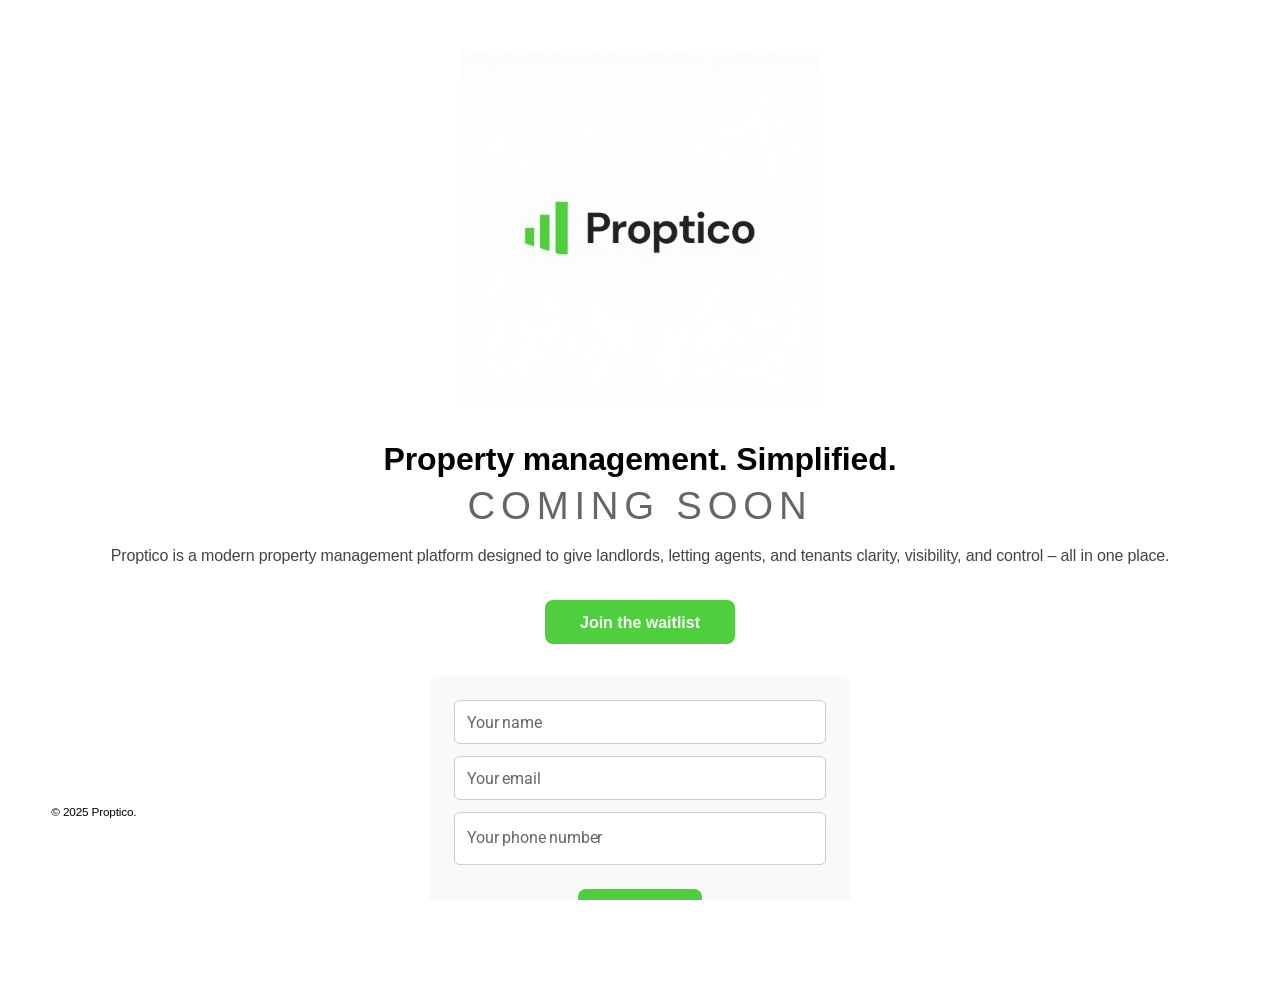
==== index.html @ a3dfdd7c "Update index.html" ====
<!DOCTYPE HTML>
<!--
	Proptico by HTML5 UP
	html5up.net | @ajlkn
	Free for personal and commercial use under the CCA 3.0 license (html5up.net/license)
-->
<html>
	<head>
		<title>Proptico</title>
		<meta charset="utf-8" />
		<meta name="viewport" content="width=device-width, initial-scale=1, user-scalable=no" />
		<link rel="stylesheet" href="assets/css/main.css?v=2" />
	</head>
	<body class="is-preload">

  <header class="hero">
    <img src="images/proptico-logo.png" alt="Proptico logo" class="logo" />

    <h1 class="tagline">Property management. Simplified.</h1>
    <p class="coming-soon">COMING SOON</p>

    <p class="description">
      Proptico is a modern property management platform designed to give landlords,
      letting agents, and tenants clarity, visibility, and control – all in one place.
    </p>

    <div class="cta-wrapper">
      <button class="cta-btn" onclick="toggleWaitlist()"> Join the waitlist
	  </button>
    </div>

    <div id="waitlist-form">
      <form action="https://formspree.io/f/mgowzeld" method="POST">
        <input type="text" name="name" placeholder="Your name" required />
        <input type="email" name="email" placeholder="Your email" required />
        <input type="tel" name="phone" placeholder="Your phone number" />
        <button type="submit" class="cta-btn">Submit</button>
      </form>
    </div>
  </header>

  <footer id="footer">
    <ul class="copyright">
      <li>&copy; 2025 Proptico.</li>
    </ul>
  </footer>

    <script>
function toggleWaitlist() {
  document.getElementById("waitlist-form")
    .classList.toggle("show");
}
  </script>

</body>
</html>
---- assets/css/main.css ----
@import url(fontawesome-all.min.css);
@import url("https://fonts.googleapis.com/css?family=Roboto:400,700");
/*
	Eventually by HTML5 UP
	html5up.net | @ajlkn
	Free for personal and commercial use under the CCA 3.0 license (html5up.net/license)

*/
html, body, div, span, applet, object,
iframe, h1, h2, h3, h4, h5, h6, p, blockquote,
pre, a, abbr, acronym, address, big, cite,
code, del, dfn, em, img, ins, kbd, q, s, samp,
small, strike, strong, sub, sup, tt, var, b,
u, i, center, dl, dt, dd, ol, ul, li, fieldset,
form, label, legend, table, caption, tbody,
tfoot, thead, tr, th, td, article, aside,
canvas, details, embed, figure, figcaption,
footer, header, hgroup, menu, nav, output, ruby,
section, summary, time, mark, audio, video {
  margin: 0;
  padding: 0;
  border: 0;
  font-size: 100%;
  font: inherit;
  vertical-align: baseline; }

article, aside, details, figcaption, figure,
footer, header, hgroup, menu, nav, section {
  display: block; }

body {
  line-height: 1; }

ol, ul {
  list-style: none; }

blockquote, q {
  quotes: none; }
  blockquote:before, blockquote:after, q:before, q:after {
    content: '';
    content: none; }

table {
  border-collapse: collapse;
  border-spacing: 0; }

body {
  -webkit-text-size-adjust: none; }

mark {
  background-color: transparent;
  color: inherit; }

input::-moz-focus-inner {
  border: 0;
  padding: 0; }

input, select, textarea {
  -moz-appearance: none;
  -webkit-appearance: none;
  -ms-appearance: none;
  appearance: none; }

/* Basic */
@-ms-viewport {
  width: device-width; }

body {
  -ms-overflow-style: scrollbar; }

@media screen and (max-width: 480px) {
  html, body {
    min-width: 320px; } }

html {
  box-sizing: border-box; }

*, *:before, *:after {
  box-sizing: inherit; }

html, body {
  height: 100%;
  overflow-x: hidden;
  width: 100%; }
  @media screen and (max-height: 640px) {
    html, body {
      height: auto;
      min-height: 100%; } }

body {
  display: -moz-flex;
  display: -webkit-flex;
  display: -ms-flex;
  display: flex;
  -moz-flex-direction: column;
  -webkit-flex-direction: column;
  -ms-flex-direction: column;
  flex-direction: column;
  -moz-justify-content: center;
  -webkit-justify-content: center;
  -ms-justify-content: center;
  justify-content: center;
  background-color: #000;
  padding: 6em 4em 4em 4em; }
  body.is-preload *, body.is-preload *:before, body.is-preload *:after {
    -moz-animation: none !important;
    -webkit-animation: none !important;
    -ms-animation: none !important;
    animation: none !important;
    -moz-transition: none !important;
    -webkit-transition: none !important;
    -ms-transition: none !important;
    transition: none !important; }
  body > * {
    position: relative;
    z-index: 2; }
  @media screen and (max-width: 1680px) {
    body {
      padding: 6em 3.5em 3.5em 3.5em; } }
  @media screen and (max-width: 736px) {
    body {
      padding: 5em 2em 2em 2em; } }
  @media screen and (max-width: 360px) {
    body {
      padding: 5em 1.25em 1.25em 1.25em; } }

/* BG */
#bg {
  -moz-transition: opacity 2s ease-in-out;
  -webkit-transition: opacity 2s ease-in-out;
  -ms-transition: opacity 2s ease-in-out;
  transition: opacity 2s ease-in-out;
  height: 100%;
  left: 0;
  opacity: 0.375;
  position: fixed;
  top: 0;
  width: 100%;
  z-index: 1; }
  #bg div {
    -moz-transition: opacity 3s ease;
    -webkit-transition: opacity 3s ease;
    -ms-transition: opacity 3s ease;
    transition: opacity 3s ease;
    background-size: cover;
    height: 100%;
    left: 0;
    opacity: 0;
    position: absolute;
    top: 0;
    visibility: hidden;
    width: 150%; }
    #bg div.visible {
      -moz-animation: bg 45s linear infinite;
      -webkit-animation: bg 45s linear infinite;
      -ms-animation: bg 45s linear infinite;
      animation: bg 45s linear infinite;
      opacity: 1;
      visibility: visible;
      z-index: 1; }
      #bg div.visible.top {
        z-index: 2; }
      @media screen and (max-width: 1280px) {
        #bg div.visible {
          -moz-animation: bg 29.25s linear infinite;
          -webkit-animation: bg 29.25s linear infinite;
          -ms-animation: bg 29.25s linear infinite;
          animation: bg 29.25s linear infinite; } }
      @media screen and (max-width: 736px) {
        #bg div.visible {
          -moz-animation: bg 18s linear infinite;
          -webkit-animation: bg 18s linear infinite;
          -ms-animation: bg 18s linear infinite;
          animation: bg 18s linear infinite; } }
    #bg div:only-child {
      -moz-animation-direction: alternate !important;
      -webkit-animation-direction: alternate !important;
      -ms-animation-direction: alternate !important;
      animation-direction: alternate !important; }
  body.is-preload #bg {
    opacity: 0; }

@-moz-keyframes bg {
  0% {
    -moz-transform: translateX(0);
    -webkit-transform: translateX(0);
    -ms-transform: translateX(0);
    transform: translateX(0); }
  100% {
    -moz-transform: translateX(-25%);
    -webkit-transform: translateX(-25%);
    -ms-transform: translateX(-25%);
    transform: translateX(-25%); } }

@-webkit-keyframes bg {
  0% {
    -moz-transform: translateX(0);
    -webkit-transform: translateX(0);
    -ms-transform: translateX(0);
    transform: translateX(0); }
  100% {
    -moz-transform: translateX(-25%);
    -webkit-transform: translateX(-25%);
    -ms-transform: translateX(-25%);
    transform: translateX(-25%); } }

@-ms-keyframes bg {
  0% {
    -moz-transform: translateX(0);
    -webkit-transform: translateX(0);
    -ms-transform: translateX(0);
    transform: translateX(0); }
  100% {
    -moz-transform: translateX(-25%);
    -webkit-transform: translateX(-25%);
    -ms-transform: translateX(-25%);
    transform: translateX(-25%); } }

@keyframes bg {
  0% {
    -moz-transform: translateX(0);
    -webkit-transform: translateX(0);
    -ms-transform: translateX(0);
    transform: translateX(0); }
  100% {
    -moz-transform: translateX(-25%);
    -webkit-transform: translateX(-25%);
    -ms-transform: translateX(-25%);
    transform: translateX(-25%); } }

/* Type */
body, input, select, textarea {
  color: rgba(255, 255, 255, 0.75);
  font-family: "Roboto", sans-serif;
  font-size: 16pt;
  font-weight: 400;
  letter-spacing: -0.01em;
  line-height: 1.65em; }
  @media screen and (max-width: 1680px) {
    body, input, select, textarea {
      font-size: 12pt; } }
  @media screen and (max-width: 1280px) {
    body, input, select, textarea {
      font-size: 11pt; } }
  @media screen and (max-width: 980px) {
    body, input, select, textarea {
      font-size: 12pt; } }
  @media screen and (max-width: 736px) {
    body, input, select, textarea {
      font-size: 12pt; } }
  @media screen and (max-width: 480px) {
    body, input, select, textarea {
      font-size: 12pt; } }

a {
  -moz-transition: border-bottom-color 0.2s ease, color 0.2s ease;
  -webkit-transition: border-bottom-color 0.2s ease, color 0.2s ease;
  -ms-transition: border-bottom-color 0.2s ease, color 0.2s ease;
  transition: border-bottom-color 0.2s ease, color 0.2s ease;
  border-bottom: dotted 1px rgba(255, 255, 255, 0.25);
  color: #1cb495;
  text-decoration: none; }
  a:hover {
    border-bottom-color: transparent;
    color: #1cb495 !important;
    text-decoration: none; }

strong, b {
  color: #fff;
  font-weight: 700; }

em, i {
  font-style: italic; }

p {
  margin: 0 0 2em 0; }

h1, h2, h3, h4, h5, h6 {
  color: #fff;
  font-weight: 700;
  line-height: 1em;
  margin: 0 0 1em 0; }
  h1 a, h2 a, h3 a, h4 a, h5 a, h6 a {
    color: inherit;
    text-decoration: none; }

h1 {
  font-size: 2.5em;
  line-height: 1.25em; }

h2 {
  font-size: 1.75em;
  line-height: 1.5em; }

h3 {
  font-size: 1.35em;
  line-height: 1.5em; }

h4 {
  font-size: 1.1em;
  line-height: 1.5em; }

h5 {
  font-size: 0.9em;
  line-height: 1.5em; }

h6 {
  font-size: 0.7em;
  line-height: 1.5em; }

sub {
  font-size: 0.8em;
  position: relative;
  top: 0.5em; }

sup {
  font-size: 0.8em;
  position: relative;
  top: -0.5em; }

blockquote {
  border-left: solid 8px rgba(255, 255, 255, 0.35);
  font-style: italic;
  margin: 0 0 2em 0;
  padding: 0.5em 0 0.5em 2em; }

code {
  background: rgba(255, 255, 255, 0.125);
  border-radius: 6px;
  border: solid 2px rgba(255, 255, 255, 0.35);
  font-family: "Courier New", monospace;
  font-size: 0.9em;
  margin: 0 0.25em;
  padding: 0.25em 0.65em; }

pre {
  -webkit-overflow-scrolling: touch;
  font-family: "Courier New", monospace;
  font-size: 0.9em;
  margin: 0 0 2em 0; }
  pre code {
    display: block;
    line-height: 1.75em;
    padding: 1em 1.5em;
    overflow-x: auto; }

hr {
  border: 0;
  border-bottom: solid 2px rgba(255, 255, 255, 0.35);
  margin: 2em 0; }
  hr.major {
    margin: 3em 0; }

/* Section/Article */
section.special, article.special {
  text-align: center; }

header p {
  color: rgba(255, 255, 255, 0.5);
  position: relative;
  margin: 0 0 1.5em 0; }

header h2 + p {
  font-size: 1.25em;
  margin-top: -1em;
  line-height: 1.5em; }

header h3 + p {
  font-size: 1.1em;
  margin-top: -0.8em;
  line-height: 1.5em; }

header h4 + p,
header h5 + p,
header h6 + p {
  font-size: 0.9em;
  margin-top: -0.6em;
  line-height: 1.5em; }

@media screen and (max-width: 980px) {
  header br {
    display: none; } }

@media screen and (max-width: 736px) {
  header br {
    display: inline; } }

@media screen and (max-width: 480px) {
  header br {
    display: none; } }

/* Icon */
.icon {
  text-decoration: none;
  border-bottom: none;
  position: relative; }
  .icon:before {
    -moz-osx-font-smoothing: grayscale;
    -webkit-font-smoothing: antialiased;
    display: inline-block;
    font-style: normal;
    font-variant: normal;
    text-rendering: auto;
    line-height: 1;
    text-transform: none !important;
    font-family: 'Font Awesome 5 Free';
    font-weight: 400; }
  .icon > .label {
    display: none; }
  .icon:before {
    line-height: inherit; }
  .icon.solid:before {
    font-weight: 900; }
  .icon.brands:before {
    font-family: 'Font Awesome 5 Brands'; }

/* List */
ol {
  list-style: decimal;
  margin: 0 0 2em 0;
  padding-left: 1.25em; }
  ol li {
    padding-left: 0.25em; }

ul {
  list-style: disc;
  margin: 0 0 2em 0;
  padding-left: 1em; }
  ul li {
    padding-left: 0.5em; }

/* Icons */
ul.icons {
  cursor: default;
  list-style: none;
  padding-left: 0; }
  ul.icons li {
    display: inline-block;
    padding: 0 1em 0 0; }
    ul.icons li:last-child {
      padding-right: 0; }
    ul.icons li .icon:before {
      font-size: 1.25em; }
    ul.icons li a {
      color: inherit; }

/* Form */
form {
  margin: 0 0 2em 0; }
  form .message {
    text-decoration: none;
    -moz-transition: opacity 0.2s ease-in-out, -moz-transform 0.2s ease-in-out;
    -webkit-transition: opacity 0.2s ease-in-out, -webkit-transform 0.2s ease-in-out;
    -ms-transition: opacity 0.2s ease-in-out, -ms-transform 0.2s ease-in-out;
    transition: opacity 0.2s ease-in-out, transform 0.2s ease-in-out;
    -moz-transform: scale(1.05);
    -webkit-transform: scale(1.05);
    -ms-transform: scale(1.05);
    transform: scale(1.05);
    height: 2.75em;
    line-height: 2.75em;
    opacity: 0; }
    form .message:before {
      -moz-osx-font-smoothing: grayscale;
      -webkit-font-smoothing: antialiased;
      display: inline-block;
      font-style: normal;
      font-variant: normal;
      text-rendering: auto;
      line-height: 1;
      text-transform: none !important;
      font-family: 'Font Awesome 5 Free';
      font-weight: 900; }
    form .message:before {
      margin-right: 0.5em; }
    form .message.visible {
      -moz-transform: scale(1);
      -webkit-transform: scale(1);
      -ms-transform: scale(1);
      transform: scale(1);
      opacity: 1; }
    form .message.success {
      color: #1cb495; }
      form .message.success:before {
        content: '\f00c'; }
    form .message.failure {
      color: #ff2361; }
      form .message.failure:before {
        content: '\f119'; }

label {
  color: #fff;
  display: block;
  font-size: 0.9em;
  font-weight: 700;
  margin: 0 0 1em 0; }

@-moz-keyframes focus {
  0% {
    -moz-transform: scale(1);
    -webkit-transform: scale(1);
    -ms-transform: scale(1);
    transform: scale(1); }
  50% {
    -moz-transform: scale(1.025);
    -webkit-transform: scale(1.025);
    -ms-transform: scale(1.025);
    transform: scale(1.025); }
  100% {
    -moz-transform: scale(1);
    -webkit-transform: scale(1);
    -ms-transform: scale(1);
    transform: scale(1); } }

@-webkit-keyframes focus {
  0% {
    -moz-transform: scale(1);
    -webkit-transform: scale(1);
    -ms-transform: scale(1);
    transform: scale(1); }
  50% {
    -moz-transform: scale(1.025);
    -webkit-transform: scale(1.025);
    -ms-transform: scale(1.025);
    transform: scale(1.025); }
  100% {
    -moz-transform: scale(1);
    -webkit-transform: scale(1);
    -ms-transform: scale(1);
    transform: scale(1); } }

@-ms-keyframes focus {
  0% {
    -moz-transform: scale(1);
    -webkit-transform: scale(1);
    -ms-transform: scale(1);
    transform: scale(1); }
  50% {
    -moz-transform: scale(1.025);
    -webkit-transform: scale(1.025);
    -ms-transform: scale(1.025);
    transform: scale(1.025); }
  100% {
    -moz-transform: scale(1);
    -webkit-transform: scale(1);
    -ms-transform: scale(1);
    transform: scale(1); } }

@keyframes focus {
  0% {
    -moz-transform: scale(1);
    -webkit-transform: scale(1);
    -ms-transform: scale(1);
    transform: scale(1); }
  50% {
    -moz-transform: scale(1.025);
    -webkit-transform: scale(1.025);
    -ms-transform: scale(1.025);
    transform: scale(1.025); }
  100% {
    -moz-transform: scale(1);
    -webkit-transform: scale(1);
    -ms-transform: scale(1);
    transform: scale(1); } }

input[type="text"],
input[type="password"],
input[type="email"],
select,
textarea {
  -moz-appearance: none;
  -webkit-appearance: none;
  -ms-appearance: none;
  appearance: none;
  -moz-transform: scale(1);
  -webkit-transform: scale(1);
  -ms-transform: scale(1);
  transform: scale(1);
  -moz-transition: border-color 0.2s ease, background-color 0.2s ease;
  -webkit-transition: border-color 0.2s ease, background-color 0.2s ease;
  -ms-transition: border-color 0.2s ease, background-color 0.2s ease;
  transition: border-color 0.2s ease, background-color 0.2s ease;
  background-color: transparent;
  border-radius: 6px;
  border: none;
  border: solid 2px rgba(255, 255, 255, 0.35);
  color: inherit;
  display: block;
  outline: 0;
  padding: 0 1em;
  text-decoration: none;
  width: 100%; }
  input[type="text"]:invalid,
  input[type="password"]:invalid,
  input[type="email"]:invalid,
  select:invalid,
  textarea:invalid {
    box-shadow: none; }
  input[type="text"]:focus,
  input[type="password"]:focus,
  input[type="email"]:focus,
  select:focus,
  textarea:focus {
    -moz-animation: focus 0.1s;
    -webkit-animation: focus 0.1s;
    -ms-animation: focus 0.1s;
    animation: focus 0.1s;
    background-color: rgba(255, 255, 255, 0.125);
    border-color: #1cb495; }

select {
  background-image: url("data:image/svg+xml;charset=utf8,%3Csvg xmlns='http://www.w3.org/2000/svg' width='40' height='40' preserveAspectRatio='none' viewBox='0 0 40 40'%3E%3Cpath d='M9.4,12.3l10.4,10.4l10.4-10.4c0.2-0.2,0.5-0.4,0.9-0.4c0.3,0,0.6,0.1,0.9,0.4l3.3,3.3c0.2,0.2,0.4,0.5,0.4,0.9 c0,0.4-0.1,0.6-0.4,0.9L20.7,31.9c-0.2,0.2-0.5,0.4-0.9,0.4c-0.3,0-0.6-0.1-0.9-0.4L4.3,17.3c-0.2-0.2-0.4-0.5-0.4-0.9 c0-0.4,0.1-0.6,0.4-0.9l3.3-3.3c0.2-0.2,0.5-0.4,0.9-0.4S9.1,12.1,9.4,12.3z' fill='rgba(255, 255, 255, 0.35)' /%3E%3C/svg%3E");
  background-size: 1.25rem;
  background-repeat: no-repeat;
  background-position: calc(100% - 1rem) center;
  height: 2.75em;
  padding-right: 2.75em;
  text-overflow: ellipsis; }
  select option {
    color: #fff;
    background: #000; }
  select:focus::-ms-value {
    background-color: transparent; }
  select::-ms-expand {
    display: none; }

input[type="text"],
input[type="password"],
input[type="email"],
select {
  height: 2.75em; }

textarea {
  padding: 0.75em 1em; }

input[type="checkbox"],
input[type="radio"] {
  -moz-appearance: none;
  -webkit-appearance: none;
  -ms-appearance: none;
  appearance: none;
  display: block;
  float: left;
  margin-right: -2em;
  opacity: 0;
  width: 1em;
  z-index: -1; }
  input[type="checkbox"] + label,
  input[type="radio"] + label {
    text-decoration: none;
    color: rgba(255, 255, 255, 0.75);
    cursor: pointer;
    display: inline-block;
    font-size: 1em;
    font-weight: 400;
    padding-left: 2.4em;
    padding-right: 0.75em;
    position: relative; }
    input[type="checkbox"] + label:before,
    input[type="radio"] + label:before {
      -moz-osx-font-smoothing: grayscale;
      -webkit-font-smoothing: antialiased;
      display: inline-block;
      font-style: normal;
      font-variant: normal;
      text-rendering: auto;
      line-height: 1;
      text-transform: none !important;
      font-family: 'Font Awesome 5 Free';
      font-weight: 900; }
    input[type="checkbox"] + label:before,
    input[type="radio"] + label:before {
      background: rgba(255, 255, 255, 0.125);
      border-radius: 6px;
      border: solid 2px rgba(255, 255, 255, 0.35);
      content: '';
      display: inline-block;
      font-size: 0.8em;
      height: 1.65em;
      left: 0;
      line-height: 1.65em;
      position: absolute;
      text-align: center;
      top: 0;
      width: 1.65em; }
  input[type="checkbox"]:checked + label:before,
  input[type="radio"]:checked + label:before {
    background: #1cb495;
    border-color: #1cb495;
    color: #ffffff;
    content: '\f00c'; }
  input[type="checkbox"]:focus + label:before,
  input[type="radio"]:focus + label:before {
    border-color: #1cb495;
    box-shadow: 0 0 0 2px #1cb495; }

input[type="checkbox"] + label:before {
  border-radius: 6px; }

input[type="radio"] + label:before {
  border-radius: 100%; }

::-webkit-input-placeholder {
  color: rgba(255, 255, 255, 0.5) !important;
  opacity: 1.0; }

:-moz-placeholder {
  color: rgba(255, 255, 255, 0.5) !important;
  opacity: 1.0; }

::-moz-placeholder {
  color: rgba(255, 255, 255, 0.5) !important;
  opacity: 1.0; }

:-ms-input-placeholder {
  color: rgba(255, 255, 255, 0.5) !important;
  opacity: 1.0; }

.formerize-placeholder {
  color: rgba(255, 255, 255, 0.5) !important;
  opacity: 1.0; }

/* Button */
input[type="submit"],
input[type="reset"],
input[type="button"],
button,
.button {
  -moz-appearance: none;
  -webkit-appearance: none;
  -ms-appearance: none;
  appearance: none;
  -moz-transition: background-color 0.2s ease-in-out, color 0.2s ease-in-out, opacity 0.2s ease-in-out;
  -webkit-transition: background-color 0.2s ease-in-out, color 0.2s ease-in-out, opacity 0.2s ease-in-out;
  -ms-transition: background-color 0.2s ease-in-out, color 0.2s ease-in-out, opacity 0.2s ease-in-out;
  transition: background-color 0.2s ease-in-out, color 0.2s ease-in-out, opacity 0.2s ease-in-out;
  background-color: #1cb495;
  border-radius: 6px;
  border: 0;
  color: #ffffff !important;
  cursor: pointer;
  display: inline-block;
  font-weight: 700;
  height: 2.75em;
  line-height: 2.75em;
  padding: 0 1.125em;
  text-align: center;
  text-decoration: none;
  white-space: nowrap; }
  input[type="submit"]:hover,
  input[type="reset"]:hover,
  input[type="button"]:hover,
  button:hover,
  .button:hover {
    background-color: #1fcaa7; }
  input[type="submit"]:active,
  input[type="reset"]:active,
  input[type="button"]:active,
  button:active,
  .button:active {
    background-color: #199e83; }
  input[type="submit"].disabled, input[type="submit"]:disabled,
  input[type="reset"].disabled,
  input[type="reset"]:disabled,
  input[type="button"].disabled,
  input[type="button"]:disabled,
  button.disabled,
  button:disabled,
  .button.disabled,
  .button:disabled {
    opacity: 0.5; }
  @media screen and (max-width: 480px) {
    input[type="submit"],
    input[type="reset"],
    input[type="button"],
    button,
    .button {
      padding: 0; } }

/* Header */
#header h1 {
  font-size: 3.25em;
  margin: 0 0 0.55em 0; }

#header p {
  font-size: 1.35em;
  line-height: 1.65em; }

#header a {
  color: inherit; }

@media screen and (max-width: 736px) {
  #header h1 {
    font-size: 2em; }
  #header p {
    font-size: 1em; } }

@media screen and (max-width: 480px) {
  #header {
    margin: 0 0 1em 0; } }

/* Signup Form */
#signup-form {
  display: -moz-flex;
  display: -webkit-flex;
  display: -ms-flex;
  display: flex;
  position: relative; }
  #signup-form input[type="text"],
  #signup-form input[type="password"],
  #signup-form input[type="email"] {
    width: 18em; }
  #signup-form > * {
    margin: 0 0 0 1em; }
  #signup-form > :first-child {
    margin: 0 0 0 0; }
  @media screen and (max-width: 480px) {
    #signup-form {
      -moz-flex-direction: column;
      -webkit-flex-direction: column;
      -ms-flex-direction: column;
      flex-direction: column; }
      #signup-form input[type="type"],
      #signup-form input[type="password"],
      #signup-form input[type="email"] {
        width: 100%; }
      #signup-form > * {
        margin: 1.25em 0 0 0; }
      #signup-form .message {
        bottom: -1.5em;
        font-size: 0.9em;
        height: 1em;
        left: 0;
        line-height: inherit;
        margin-top: 0;
        position: absolute; } }

/* Footer */
#footer {
  -moz-transition: opacity 0.5s ease-in-out;
  -webkit-transition: opacity 0.5s ease-in-out;
  -ms-transition: opacity 0.5s ease-in-out;
  transition: opacity 0.5s ease-in-out;
  bottom: 4em;
  color: rgba(255, 255, 255, 0.5);
  left: 4em;
  opacity: 0.5;
  position: absolute; }
  #footer .icons {
    margin: 0 0 0.5em 0; }
  #footer .copyright {
    font-size: 0.8em;
    list-style: none;
    padding: 0; }
    #footer .copyright li {
      border-left: solid 1px rgba(255, 255, 255, 0.25);
      display: inline-block;
      line-height: 1em;
      margin: 0 0 0 0.75em;
      padding: 0 0 0 0.75em; }
      #footer .copyright li:first-child {
        border-left: 0;
        margin-left: 0;
        padding-left: 0; }
    #footer .copyright a {
      color: inherit; }
  #footer:hover {
    opacity: 1; }
  #footer > :last-child {
    margin-bottom: 0; }
  @media screen and (max-width: 1680px) {
    #footer {
      bottom: 3.5em;
      left: 3.5em; } }
  @media screen and (max-width: 736px) {
    #footer {
      bottom: 2em;
      left: 2em; } }
  @media screen and (max-width: 360px) {
    #footer {
      bottom: 1.25em;
      left: 1.25em; } }
  @media screen and (max-height: 640px) {
    #footer {
      bottom: auto;
      left: auto;
      margin: 1em 0 0 0;
      position: relative; } }
/*Proptico custom polish */
#header {
	max-width: 720px;
}

#header p.tagline {
	font-size: 1.25rem;
	font-weight: 500;
	margin-top: 0.5rem;
	margin bottom: 1.25rem;
	opacity: 0.9;
}

#header p.description {
	font-size: 0.95rem;
	line-height: 1.6;
	opacity: 0.85;
}

/* Waitlist modal */
.waitlist-modal {
  position: fixed;
  inset: 0;
  background: rgba(0,0,0,0.6);
  display: flex;
  align-items: center;
  justify-content: center;
  z-index: 999;
}

.waitlist-form {
  background: #0f1f1a;
  padding: 2rem;
  border-radius: 12px;
  width: 100%;
  max-width: 420px;
}

.waitlist-form h3 {
  margin-top: 0;
}

.waitlist-form input {
  width: 100%;
  margin-bottom: 1rem;
}

/* Proptico green */
.cta-btn {
  background: #3ad29f;
  color: #000;
  border: none;
}

/* === HERO BACKGROUND RESTORE === */
#header {
  position: relative;
  min-height: 100vh;
  overflow: hidden;
}

#header::before {
  content: "";
  position: absolute;
  inset: 0;
  background-image: url("../../images/bg.jpg");
  background-size: cover;
  background-position: center;
  background-repeat: no-repeat;
  z-index: -1;
  opacity: 0.9;
}

/* Page base */
body {
  background-color: #ffffff;
  font-family: 'DM Sans', sans-serif;
  margin: 0;
  padding: 0;
  text-align: center;
}

/* Header container */
#header {
  max-width: 600px;
  margin: 0 auto;
  padding: 4rem 1.5rem;
}

.logo {
  width: 96px;
  height: auto;
  margin-bottom: 1.5rem;
}

.tagline {
  font-size: 2.4rem;
  font-weight: 700;
  color: #000000;
  margin-bottom: 0.25rem;
}

.coming-soon {
  font-size: 2.4rem;
  letter-spacing: 0.15em;
  text-transform: uppercase;
  color: #666666;
  margin-bottom: 1.5rem;
}

.description {
  font-size: 1rem;
  color: #444444;
  line-height: 1.6;
  margin-bottom: 2rem;
}

.cta-btn {
  background-color: #4FCF3D;
  color: #ffffff;
  border: none;
  border-radius: 6px;
  padding: 0.75rem 1.5rem;
  font-weight: 600;
  cursor: pointer;
  margin-top: 1rem;
}

.cta-btn:hover {
  background-color: #43B933;
}

#waitlist-form {
  margin-top: 2rem;
}

#waitlist-form input {
  display: block;
  width: 100%;
  padding: 0.7rem;
  margin-bottom: 0.75rem;
  border-radius: 4px;
  border: 1px solid #cccccc;
  font-size: 0.95rem;
}

/* ===== Proptico Coming Soon Reset ===== */

body {
  background: #ffffff !important;
  color: #000000 !important;
}

#header,
#footer {
  color: #000000 !important;
}

#footer {
  opacity: 1 !important;
}

#footer a,
#footer li {
  color: #000000 !important;
}

/* ===== Footer visibility fix ===== */

#footer {
  color: #000000 !important;
}

#footer li {
  color: #000000 !important;
}

#footer ul.copyright {
  color: #000000 !important;
  opacity: 1 !important;
}

/* Force Proptico logo to display */
.logo {
  display: block;
  width: 320px;			/*increase size*/
	max-width: 90% 		/*responsive on mobile*/
  height: auto;
  margin: 0 auto 2rem auto;
}
#header {
  background: #ffffff !important;
  color: #000000 !important;
  text-align: center;
}
img.logo {
  width: 360px !important;
  max-width: 90% !important;
  height: auto !important;
}

<div class="hero-text">
  <h1 class="tagline">Property management. Simplified.</h1>
</div>
.hero-text {
  text-align: center;
}
.tagline {
  font-size: 2rem;
  font-weight: 700;
  color: #000;
  text-align: center;
  margin: 1rem auto;
  max-width: 100%;
  line-height: 1.2;
}
body {
  margin: 0;
}

.hero {
  min-height: 100vh;
  padding: 3rem 1rem;
  box-sizing: border-box;
}

/* Allow page to scroll normally */
body {
  min-height: 100vh;
  overflow-y: auto;
}
/* Remove hero height lock from HTML5 UP */
#header.hero {
  min-height: auto;
  height: auto;
  padding: 4rem 1rem;
}

/* Waitlist form container */
#waitlist-form {
  margin-top: 2rem;
  padding: 1.5rem;
  max-width: 420px;
  margin-left: auto;
  margin-right: auto;
  background: #f9f9f9;
  border-radius: 8px;
}

#waitlist-form input {
  width: 100%;
  padding: 0.75rem;
  margin-bottom: 0.75rem;
  border: 1px solid #ccc;
  border-radius: 6px;
  font-size: 1rem;
}

.cta-btn {
  background-color: #4fcf3d; /* Proptico green */
  color: #fff;
  border: none;
  padding: 0.75rem 1.5rem;
  font-size: 1rem;
  border-radius: 6px;
  cursor: pointer;
}
.cta-btn {
  display: inline-block;
  margin-top: 1.5rem;
}
/* FORCE CENTER CTA BUTTONS */
.cta-btn {
  display: block;
  margin: 1.5rem auto;
  text-align: center;
}

/* Center the waitlist form itself */
#waitlist-form {
  text-align: center;
}

/* Center inputs visually */
#waitlist-form input {
  display: block;
  margin: 0.75rem auto;
}
/* === NUCLEAR CENTER FIX FOR CTA BUTTONS === */
button.cta-btn {
  display: block !important;
  margin-left: auto !important;
  margin-right: auto !important;
  margin-top: 1.5rem !important;
  margin-bottom: 1.5rem !important;
  float: none !important;
  position: relative !important;
  left: 0 !important;
  right: 0 !important;
}

/* Force form to be centered */
#waitlist-form {
  display: block !important;
  width: 100% !important;
  text-align: center !important;
}

/* Center inputs explicitly */
#waitlist-form input {
  display: block !important;
  margin-left: auto !important;
  margin-right: auto !important;
}

/* === FINAL CTA CENTERING FIX === */
.cta-wrapper {
  width: 100%;
  text-align: center;
}

.cta-wrapper .cta-btn {
  display: inline-block;
  margin: 1.5rem auto;
}

/* === FINAL CTA BUTTON FIX === */
.cta-btn {
  background-color: #4fcf3d;
  color: #fff;
  padding: 0.9rem 2.2rem;
  font-size: 1rem;
  font-weight: 600;
  border: none;
  border-radius: 8px;
  cursor: pointer;

  line-height: 1;
  display: inline-flex;
  align-items: center;
  justify-content: center;
}
/* ===== Force visible waitlist form inputs ===== */

#waitlist-form input {
  width: 100%;
  max-width: 420px;
  padding: 12px 14px;
  margin: 0 auto 14px auto;

  display: block;

  background: #ffffff;
  color: #000000;

  border: 1px solid #ccc;
  border-radius: 6px;

  font-size: 1rem;
}

#waitlist-form input::placeholder {
  color: #666;
}
#waitlist-form {
  margin-top: 24px;
  text-align: center;
}
#waitlist-form .cta-btn {
  display: inline-block;
  margin: 16px auto 0 auto;
}
/* Force visibility of waitlist form fields */
#waitlist-form input {
  color: #000 !important;
  background: #fff !important;
  border: 1px solid #ccc !important;
}

#waitlist-form input::placeholder {
  color: #666 !important;
}

/* Centre buttons properly */
.cta-wrapper {
  text-align: center;
}

#waitlist-form {
  text-align: center;
}

#waitlist-form form {
  max-width: 420px;
  margin: 2rem auto 0 auto;
}

#waitlist-form input {
  display: block;
  width: 100%;
  margin-bottom: 1rem;
  padding: 0.75rem;
}

html, body {
  height: 100%;
}

body {
  min-height: 100vh;
  display: flex;
  flex-direction: column;
}

.hero {
  flex: 1;
}

/* Page layout fix */
html, body {
  height: 100%;
}

body {
  display: flex;
  flex-direction: column;
}

.hero {
  flex: 1;
  text-align: center;
}

/* Waitlist form hidden by default */
#waitlist-form {
  display: none;
  margin-top: 2rem;
}

#waitlist-form.show {
  display: block;
}

/* Center form */
#waitlist-form form {
  max-width: 420px;
  margin: 0 auto;
}

/* Inputs visible */
#waitlist-form input {
  width: 100%;
  padding: 12px;
  margin-bottom: 12px;
  color: #000;
  background: #fff;
  border: 1px solid #ccc;
  border-radius: 6px;
}

/* Footer stays at bottom */
#footer {
  text-align: center;
  padding: 1.5rem 0;
}

/* ================================
   WAITLIST FORM OVERRIDE (FINAL)
   ================================ */

#waitlist-form {
  display: none;
  max-width: 420px;
  margin: 2rem auto 0;
}

#waitlist-form.show {
  display: block;
}
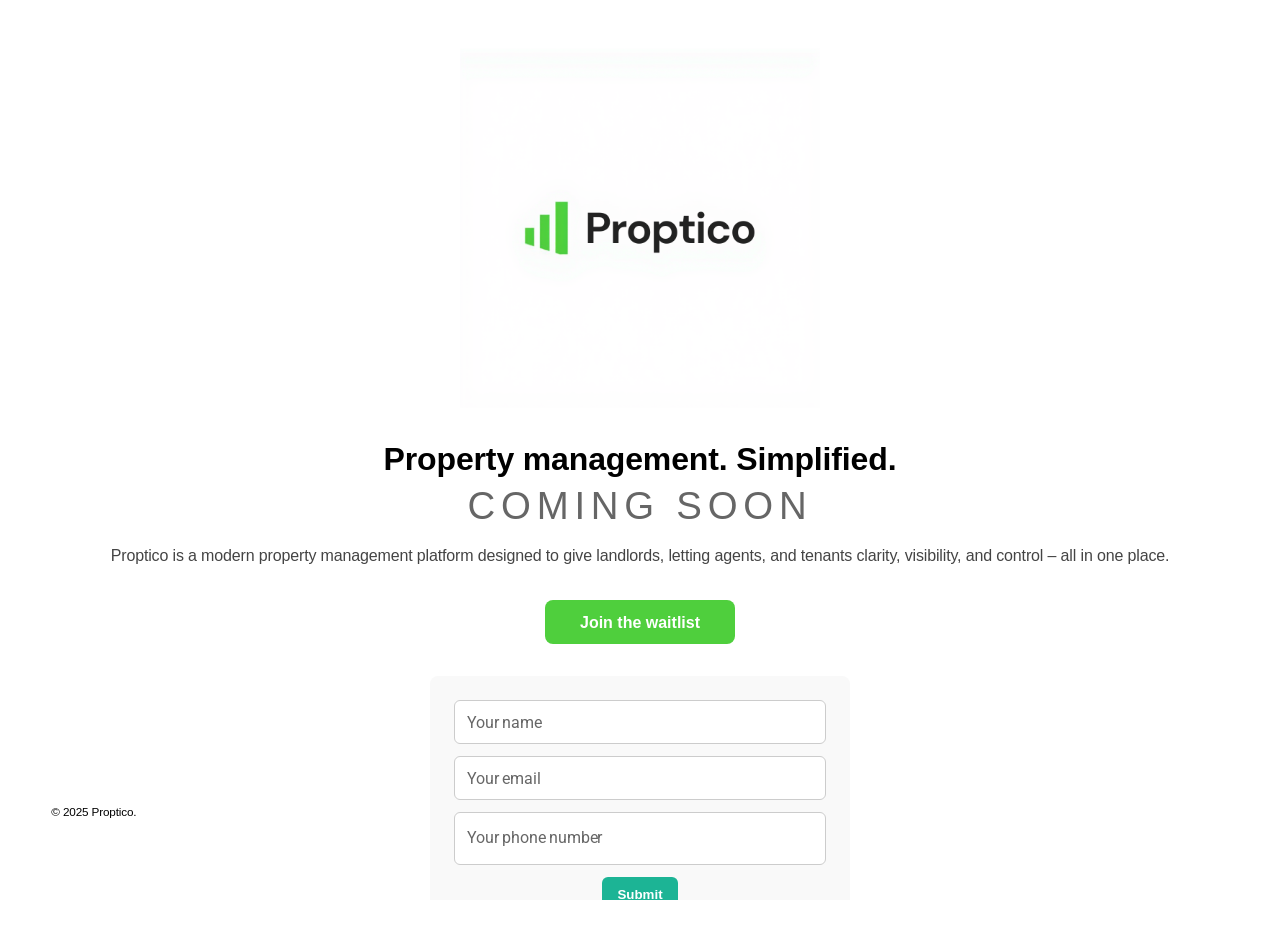
==== commit 0aa76e7b: "Update index.html" ====
--- a/index.html
+++ b/index.html
@@ -34,7 +34,7 @@
         <input type="text" name="name" placeholder="Your name" required />
         <input type="email" name="email" placeholder="Your email" required />
         <input type="tel" name="phone" placeholder="Your phone number" />
-        <button type="submit" class="cta-btn">Submit</button>
+        <button type="submit">Submit</button>
       </form>
     </div>
   </header>
@@ -109,3 +109,4 @@
 
 
 
+
--- a/assets/css/main.css
+++ b/assets/css/main.css
@@ -1366,3 +1366,4 @@
   display: block;
 }
 
+
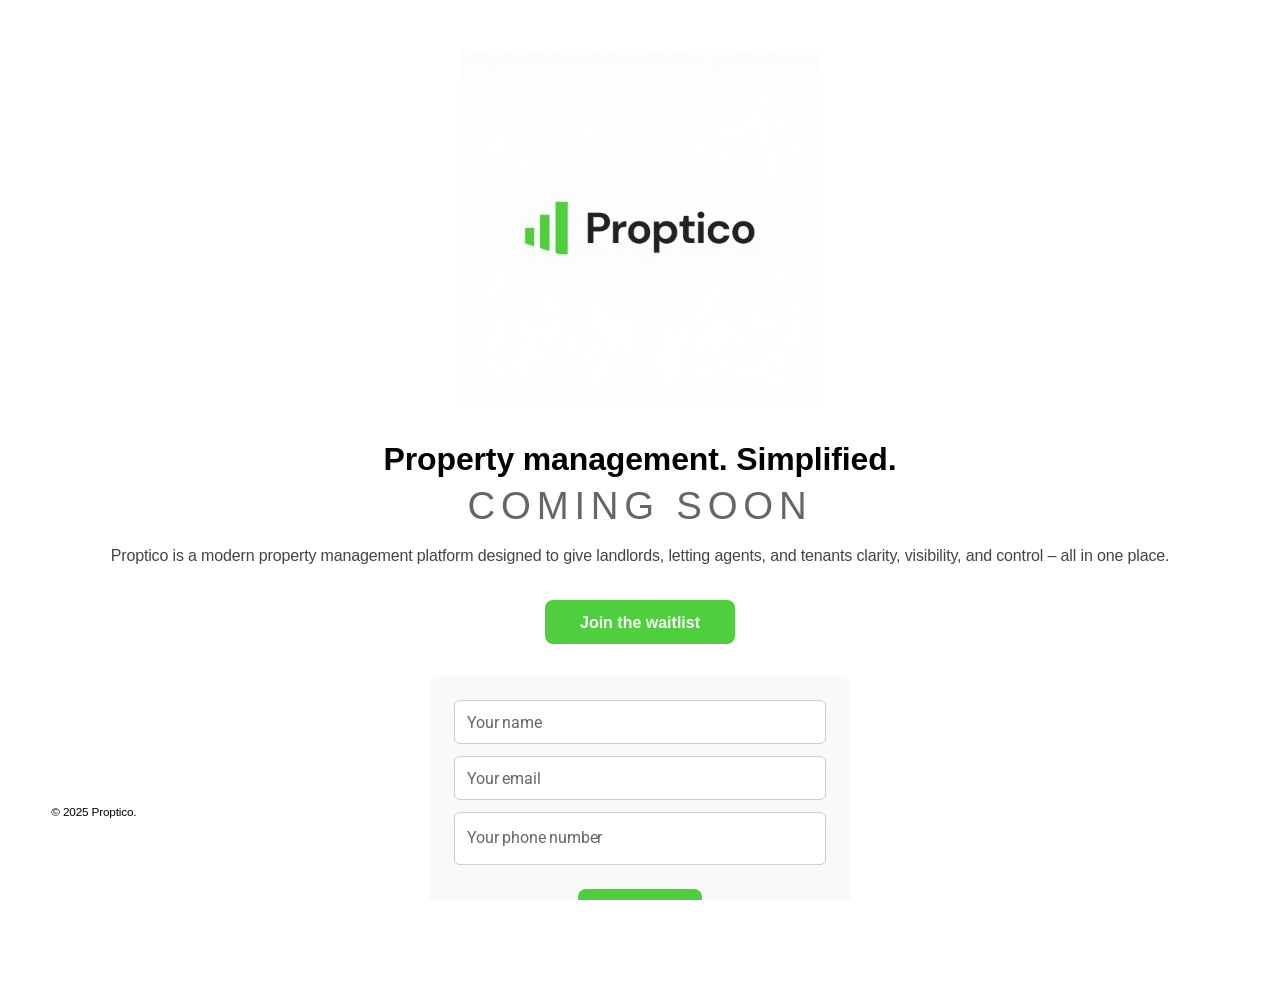
==== commit 6bac5df3: "Update index.html" ====
--- a/index.html
+++ b/index.html
@@ -34,7 +34,7 @@
         <input type="text" name="name" placeholder="Your name" required />
         <input type="email" name="email" placeholder="Your email" required />
         <input type="tel" name="phone" placeholder="Your phone number" />
-        <button type="submit">Submit</button>
+        <button type="submit" class="cta-btn">Submit</button>
       </form>
     </div>
   </header>
@@ -110,3 +110,4 @@
 
 
 
+
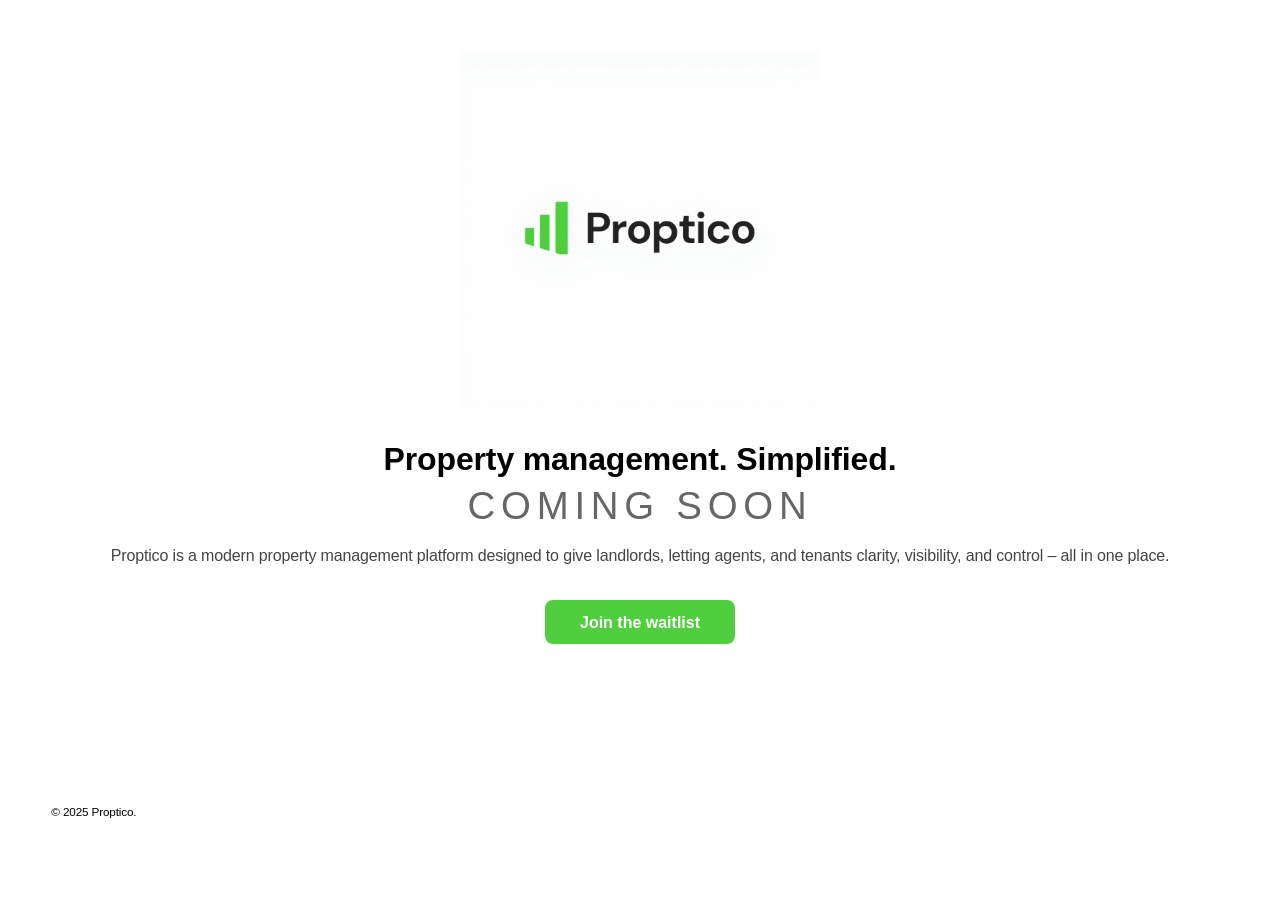
==== commit 7b93099e: "Update index.html" ====
--- a/index.html
+++ b/index.html
@@ -9,7 +9,7 @@
 		<title>Proptico</title>
 		<meta charset="utf-8" />
 		<meta name="viewport" content="width=device-width, initial-scale=1, user-scalable=no" />
-		<link rel="stylesheet" href="assets/css/main.css?v=2" />
+		<link rel="stylesheet" href="assets/css/main.css?v=FINAL1"/>
 	</head>
 	<body class="is-preload">
 
@@ -111,3 +111,4 @@
 
 
 
+
--- a/assets/css/main.css
+++ b/assets/css/main.css
@@ -1016,20 +1016,7 @@
 
 .cta-btn:hover {
   background-color: #43B933;
-}
-
-#waitlist-form {
-  margin-top: 2rem;
-}
-
-#waitlist-form input {
-  display: block;
-  width: 100%;
-  padding: 0.7rem;
-  margin-bottom: 0.75rem;
-  border-radius: 4px;
-  border: 1px solid #cccccc;
-  font-size: 0.95rem;
+
 }
 
 /* ===== Proptico Coming Soon Reset ===== */
@@ -1124,26 +1111,6 @@
   padding: 4rem 1rem;
 }
 
-/* Waitlist form container */
-#waitlist-form {
-  margin-top: 2rem;
-  padding: 1.5rem;
-  max-width: 420px;
-  margin-left: auto;
-  margin-right: auto;
-  background: #f9f9f9;
-  border-radius: 8px;
-}
-
-#waitlist-form input {
-  width: 100%;
-  padding: 0.75rem;
-  margin-bottom: 0.75rem;
-  border: 1px solid #ccc;
-  border-radius: 6px;
-  font-size: 1rem;
-}
-
 .cta-btn {
   background-color: #4fcf3d; /* Proptico green */
   color: #fff;
@@ -1167,12 +1134,6 @@
 /* Center the waitlist form itself */
 #waitlist-form {
   text-align: center;
-}
-
-/* Center inputs visually */
-#waitlist-form input {
-  display: block;
-  margin: 0.75rem auto;
 }
 /* === NUCLEAR CENTER FIX FOR CTA BUTTONS === */
 button.cta-btn {
@@ -1185,20 +1146,7 @@
   position: relative !important;
   left: 0 !important;
   right: 0 !important;
-}
-
-/* Force form to be centered */
-#waitlist-form {
-  display: block !important;
-  width: 100% !important;
-  text-align: center !important;
-}
-
-/* Center inputs explicitly */
-#waitlist-form input {
-  display: block !important;
-  margin-left: auto !important;
-  margin-right: auto !important;
+
 }
 
 /* === FINAL CTA CENTERING FIX === */
@@ -1227,36 +1175,7 @@
   display: inline-flex;
   align-items: center;
   justify-content: center;
-}
-/* ===== Force visible waitlist form inputs ===== */
-
-#waitlist-form input {
-  width: 100%;
-  max-width: 420px;
-  padding: 12px 14px;
-  margin: 0 auto 14px auto;
-
-  display: block;
-
-  background: #ffffff;
-  color: #000000;
-
-  border: 1px solid #ccc;
-  border-radius: 6px;
-
-  font-size: 1rem;
-}
-
-#waitlist-form input::placeholder {
-  color: #666;
-}
-#waitlist-form {
-  margin-top: 24px;
-  text-align: center;
-}
-#waitlist-form .cta-btn {
-  display: inline-block;
-  margin: 16px auto 0 auto;
+
 }
 /* Force visibility of waitlist form fields */
 #waitlist-form input {
@@ -1265,29 +1184,10 @@
   border: 1px solid #ccc !important;
 }
 
-#waitlist-form input::placeholder {
-  color: #666 !important;
-}
-
 /* Centre buttons properly */
 .cta-wrapper {
   text-align: center;
-}
-
-#waitlist-form {
-  text-align: center;
-}
-
-#waitlist-form form {
-  max-width: 420px;
-  margin: 2rem auto 0 auto;
-}
-
-#waitlist-form input {
-  display: block;
-  width: 100%;
-  margin-bottom: 1rem;
-  padding: 0.75rem;
+
 }
 
 html, body {
@@ -1317,33 +1217,14 @@
 .hero {
   flex: 1;
   text-align: center;
-}
-
-/* Waitlist form hidden by default */
-#waitlist-form {
-  display: none;
-  margin-top: 2rem;
-}
-
-#waitlist-form.show {
-  display: block;
+
 }
 
 /* Center form */
 #waitlist-form form {
   max-width: 420px;
   margin: 0 auto;
-}
-
-/* Inputs visible */
-#waitlist-form input {
-  width: 100%;
-  padding: 12px;
-  margin-bottom: 12px;
-  color: #000;
-  background: #fff;
-  border: 1px solid #ccc;
-  border-radius: 6px;
+
 }
 
 /* Footer stays at bottom */
@@ -1367,3 +1248,4 @@
 }
 
 
+
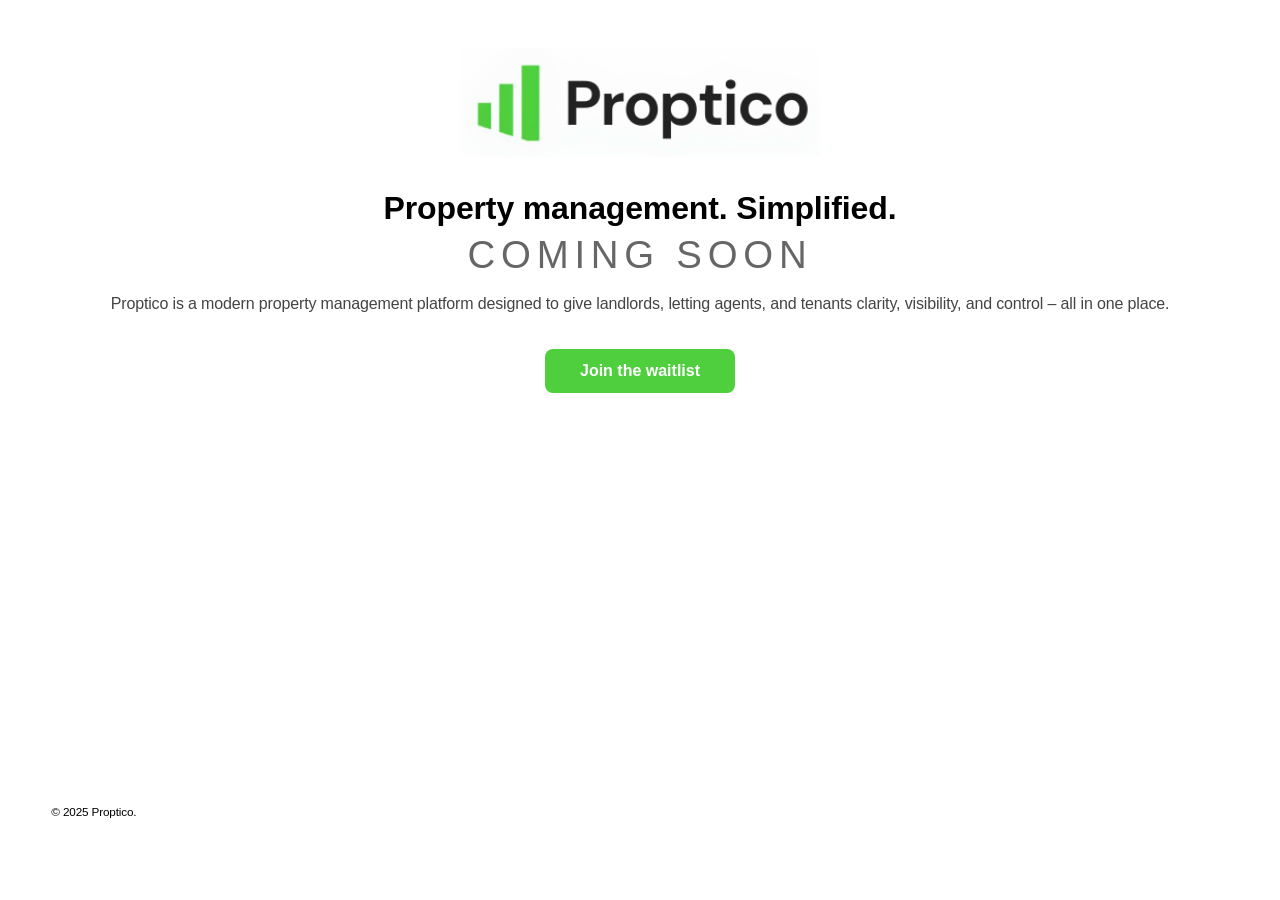
==== commit ef2f75ae: "Update index.html" ====
--- a/index.html
+++ b/index.html
@@ -9,7 +9,7 @@
 		<title>Proptico</title>
 		<meta charset="utf-8" />
 		<meta name="viewport" content="width=device-width, initial-scale=1, user-scalable=no" />
-		<link rel="stylesheet" href="assets/css/main.css?v=FINAL1"/>
+		<link rel="stylesheet" href="assets/css/main.css?v=FINAL2"/>
 	</head>
 	<body class="is-preload">
 
@@ -112,3 +112,4 @@
 
 
 
+
--- a/assets/css/main.css
+++ b/assets/css/main.css
@@ -1247,5 +1247,71 @@
   display: block;
 }
 
-
-
+/* === WAITLIST VISIBILITY (AUTHORITATIVE) === */
+#waitlist-form {
+  display: none;
+  max-width: 420px;
+  margin: 2rem auto 0;
+}
+
+#waitlist-form.show {
+  display: block;
+}
+
+/* Ensure submit button matches CTA */
+#waitlist-form button {
+  background: #4fcf3d; 
+  color: #000;
+  border: none;
+}
+
+#waitlist-form form {
+  display: flex;
+  flex-direction: column;
+  gap: 14px; /* controls spacing between fields */
+}
+/* ===== WAITLIST FORM HARD OVERRIDE ===== */
+
+#waitlist-form {
+  display: none;
+}
+
+#waitlist-form.show {
+  display: block;
+}
+
+#waitlist-form form {
+  display: flex !important;
+  flex-direction: column !important;
+  gap: 16px !important;
+}
+
+#waitlist-form input {
+  display: block !important;
+  width: 100% !important;
+  padding: 14px 16px !important;
+  font-size: 16px !important;
+  border-radius: 8px !important;
+  border: 1px solid #ccc !important;
+  background: #fff !important;
+  color: #000 !important;
+  box-sizing: border-box !important;
+}
+
+#waitlist-form input::placeholder {
+  color: #9e9e9e !important;
+}
+
+#waitlist-form input:focus {
+  border-color: #4CAF50 !important;
+  outline: none !important;
+}
+
+#waitlist-form button.cta-btn {
+  margin-top: 8px !important;
+  background-color: #4CAF50 !important;
+  color: #fff !important;
+}
+
+
+
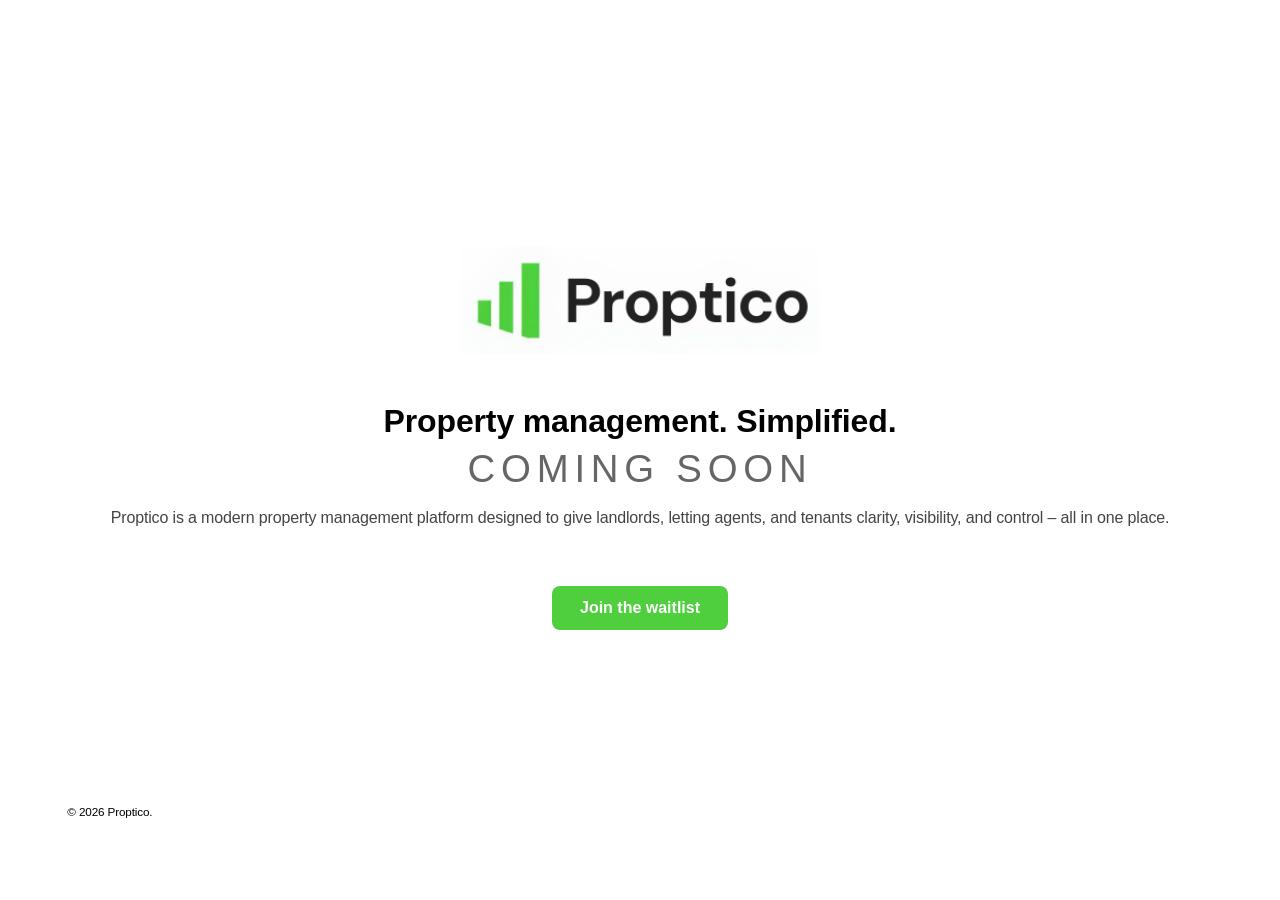
==== commit a0c626e9: "Update index.html" ====
--- a/index.html
+++ b/index.html
@@ -41,7 +41,7 @@
 
   <footer id="footer">
     <ul class="copyright">
-      <li>&copy; 2025 Proptico.</li>
+      <li>&copy; 2026 Proptico.</li>
     </ul>
   </footer>
 
@@ -113,3 +113,4 @@
 
 
 
+
--- a/assets/css/main.css
+++ b/assets/css/main.css
@@ -1095,7 +1095,11 @@
 
 .hero {
   min-height: 100vh;
-  padding: 3rem 1rem;
+  display: flex;
+  flex-direction: column;
+  justify-content: center;   /* vertical centering */
+  align-items: center;       /* horizontal centering */
+  padding: 2rem 1rem;
   box-sizing: border-box;
 }
 
@@ -1308,10 +1312,175 @@
 }
 
 #waitlist-form button.cta-btn {
-  margin-top: 8px !important;
-  background-color: #4CAF50 !important;
-  color: #fff !important;
-}
-
-
-
+  background-color: #4fcf3d;
+  color: #fff;
+  border: none;
+  border-radius: 8px;
+  padding: 14px 32px;
+  margin: 24px auto 0;
+  display: block;
+  font-weight: 600;
+  transition: background-color 0.2s ease;
+}
+
+#waitlist-form button.cta-btn:hover {
+  background-color: #43b933;
+}
+
+/* ===== WAITLIST FORM VISIBILITY (FIXED FOOTER) ===== */
+
+#waitlist-form {
+  max-height: 0;
+  overflow: hidden;
+  transition: max-height 0.3s ease;
+  margin-top: 0;
+}
+
+#waitlist-form.show {
+  max-height: 500px; /* enough to fit the form */
+  margin-top: 24px;
+}
+@media (max-width: 768px) {
+  #footer {
+    margin-top: 2rem;
+  }
+}
+
+#waitlist-form {
+  margin-top: 1.5rem;
+  width: 100%;
+  max-width: 420px;
+}
+
+#waitlist-form input {
+  width: 100%;
+  padding: 14px 16px;
+  margin-bottom: 14px;
+  border-radius: 8px;
+  border: 1px solid #ccc;
+  font-size: 16px;
+}
+/* Proptico CTA buttons */
+.cta-btn {
+  background-color: #4fcf3d;
+  color: #ffffff;
+  border: none;
+  border-radius: 8px;
+  padding: 14px 28px;
+  font-size: 16px;
+  font-weight: 600;
+  cursor: pointer;
+  transition: background-color 0.2s ease, transform 0.1s ease;
+}
+
+.cta-btn:hover {
+  background-color: #43b833;
+}
+button.cta-btn {
+  background-color: #4fcf3d !important;
+  color: #ffffff !important;
+}
+
+button.cta-btn:hover {
+  background-color: #43b833 !important;
+}
+
+body {
+  outline: 5px solid red;
+}
+/* ===== FORCE WAITLIST SUBMIT BUTTON (FINAL OVERRIDE) ===== */
+#waitlist-form button.cta-btn,
+#waitlist-form button.cta-btn:visited {
+  background-color: #4fcf3d !important;
+  color: #ffffff !important;
+  border: none !important;
+}
+
+#waitlist-form button.cta-btn:hover,
+#waitlist-form button.cta-btn:focus {
+  background-color: #43b933 !important;
+  color: #ffffff !important;
+}
+/* === FIX FOOTER POSITION (MOBILE SAFE) === */
+body {
+  min-height: 100vh;
+  display: flex;
+  flex-direction: column;
+}
+
+.hero {
+  flex: 1;
+}
+
+#footer {
+  margin-top: auto;
+  padding: 1.5rem 1rem;
+}
+/* === WAITLIST SUBMIT BUTTON (FINAL) === */
+#waitlist-form button {
+  background-color: #4fcf3d !important;
+  color: #ffffff !important;
+  border: none !important;
+  border-radius: 8px;
+  padding: 14px 28px;
+  font-size: 16px;
+  font-weight: 600;
+  cursor: pointer;
+  transition: background-color 0.2s ease;
+}
+
+#waitlist-form button:hover {
+  background-color: #43b933 !important;
+}
+/* === WAITLIST FORM INPUTS (AUTHORITATIVE) === */
+#waitlist-form input {
+  width: 100% !important;
+  padding: 14px 16px !important;
+  margin-bottom: 14px !important;
+  font-size: 16px !important;
+  border-radius: 8px !important;
+  border: 1px solid #ccc !important;
+  background: #fff !important;
+  color: #000 !important;
+  box-sizing: border-box !important;
+  appearance: none !important;
+  -webkit-appearance: none !important;
+}
+/* === MOBILE FOOTER FIX (AUTHORITATIVE) === */
+@media screen and (max-width: 736px) {
+  footer#footer {
+    position: static !important;
+    margin-top: 3rem !important;
+    padding-bottom: 2rem !important;
+    z-index: 1 !important;
+  }
+
+  #waitlist-form {
+    position: relative !important;
+    z-index: 10 !important;
+  }
+}/* === MOBILE INPUT NORMALISATION === */
+@media screen and (max-width: 736px) {
+  #waitlist-form input {
+    height: 52px !important;
+    line-height: 52px !important;
+  }
+}/* === MOBILE HERO SPACING FIX === */
+@media screen and (max-width: 736px) {
+  .hero {
+    padding-top: 6rem !important;
+    padding-bottom: 3rem !important;
+    min-height: auto !important;
+  }
+}
+/* === FORCE WAITLIST INPUTS TO MATCH === */
+#waitlist-form input[type="text"],
+#waitlist-form input[type="email"],
+#waitlist-form input[type="tel"] {
+  height: 52px !important;
+  padding: 14px 16px !important;
+  font-size: 16px !important;
+  line-height: normal !important;
+  box-sizing: border-box !important;
+}
+
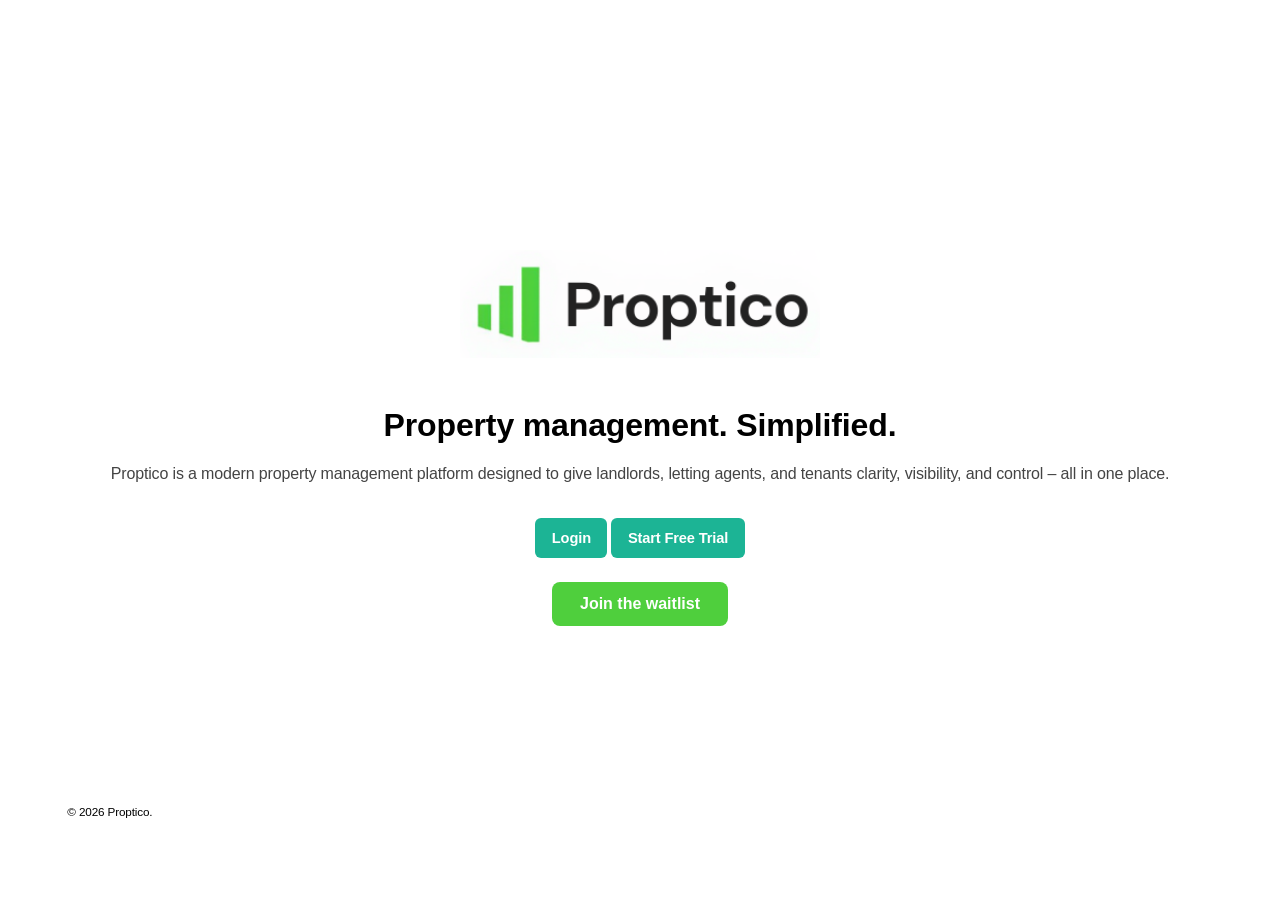
==== commit fe7432f9: "Update index.html" ====
--- a/index.html
+++ b/index.html
@@ -17,12 +17,22 @@
     <img src="images/proptico-logo.png" alt="Proptico logo" class="logo" />
 
     <h1 class="tagline">Property management. Simplified.</h1>
-    <p class="coming-soon">COMING SOON</p>
 
     <p class="description">
       Proptico is a modern property management platform designed to give landlords,
       letting agents, and tenants clarity, visibility, and control – all in one place.
     </p>
+
+	  <div class="hero-buttons">
+		  <a href="https://najuchowdhury.bubbleapps.io/login" class="button primary">
+			  Login
+		  </a>
+
+		  <a href="https://najuchowdhury.bubbleapps.io/signup" class="button">
+			  Start Free Trial
+		  </a>
+
+	  </div>
 
     <div class="cta-wrapper">
       <button class="cta-btn" onclick="toggleWaitlist()"> Join the waitlist
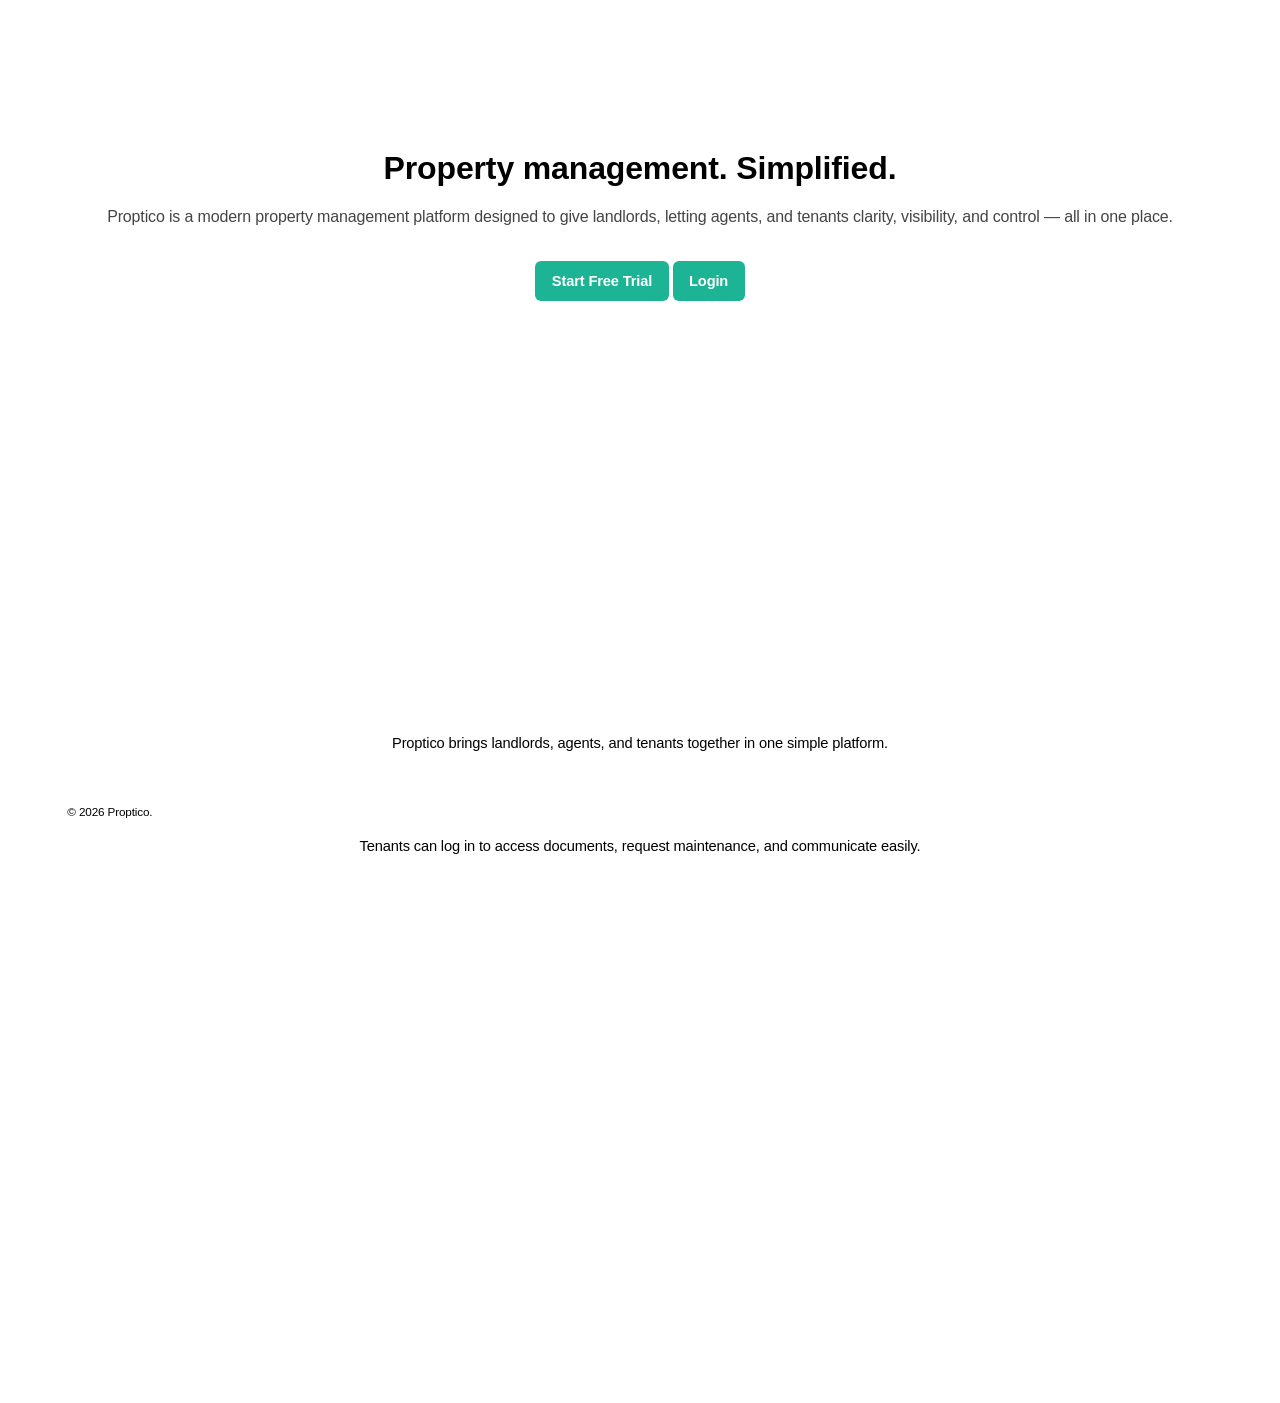
==== commit e4b512e4: "Update index.html" ====
--- a/index.html
+++ b/index.html
@@ -1,72 +1,133 @@
 <!DOCTYPE HTML>
 <!--
-	Proptico by HTML5 UP
-	html5up.net | @ajlkn
-	Free for personal and commercial use under the CCA 3.0 license (html5up.net/license)
+    Proptico by HTML5 UP
 -->
 <html>
-	<head>
-		<title>Proptico</title>
-		<meta charset="utf-8" />
-		<meta name="viewport" content="width=device-width, initial-scale=1, user-scalable=no" />
-		<link rel="stylesheet" href="assets/css/main.css?v=FINAL2"/>
-	</head>
-	<body class="is-preload">
 
-  <header class="hero">
-    <img src="images/proptico-logo.png" alt="Proptico logo" class="logo" />
+<head>
+    <title>Proptico</title>
+    <meta charset="utf-8" />
+    <meta name="viewport" content="width=device-width, initial-scale=1, user-scalable=no" />
+    <link rel="stylesheet" href="assets/css/main.css?v=FINAL2" />
+</head>
 
-    <h1 class="tagline">Property management. Simplified.</h1>
+<body class="is-preload">
+
+<!-- NAVBAR -->
+
+<nav class="navbar">
+  <div class="nav-container">
+
+    <div class="logo">
+      <img src="images/proptico-logo.png" alt="Proptico logo">
+    </div>
+
+    <ul class="nav-links">
+      <li><a href="#features">Features</a></li>
+      <li><a href="#pricing">Pricing</a></li>
+      <li><a href="#about">About</a></li>
+    </ul>
+
+    <div class="nav-buttons">
+      <a href="https://najuchowdhury.bubbleapps.io/login" class="login-btn">
+        Login
+      </a>
+
+      <a href="https://najuchowdhury.bubbleapps.io/signup" class="trial-btn">
+        Start Free Trial
+      </a>
+    </div>
+
+  </div>
+</nav>
+
+
+<!-- HERO SECTION -->
+
+<header class="hero">
+
+    <h1 class="tagline">
+        Property management. Simplified.
+    </h1>
 
     <p class="description">
-      Proptico is a modern property management platform designed to give landlords,
-      letting agents, and tenants clarity, visibility, and control – all in one place.
+        Proptico is a modern property management platform designed to give landlords,
+        letting agents, and tenants clarity, visibility, and control — all in one place.
     </p>
 
-	  <div class="hero-buttons">
-		  <a href="https://najuchowdhury.bubbleapps.io/login" class="button primary">
-			  Login
-		  </a>
+    <div class="hero-buttons">
 
-		  <a href="https://najuchowdhury.bubbleapps.io/signup" class="button">
-			  Start Free Trial
-		  </a>
+        <a href="https://najuchowdhury.bubbleapps.io/signup" class="button primary">
+            Start Free Trial
+        </a>
 
-	  </div>
+        <a href="https://najuchowdhury.bubbleapps.io/login" class="button">
+            Login
+        </a>
 
-    <div class="cta-wrapper">
-      <button class="cta-btn" onclick="toggleWaitlist()"> Join the waitlist
-	  </button>
     </div>
 
-    <div id="waitlist-form">
-      <form action="https://formspree.io/f/mgowzeld" method="POST">
-        <input type="text" name="name" placeholder="Your name" required />
-        <input type="email" name="email" placeholder="Your email" required />
-        <input type="tel" name="phone" placeholder="Your phone number" />
-        <button type="submit" class="cta-btn">Submit</button>
-      </form>
+</header>
+
+
+<!-- FEATURES SECTION -->
+
+<section id="features" class="features">
+
+  <h2>Everything you need to manage property</h2>
+
+  <p class="features-subtitle">
+    Proptico brings landlords, agents, and tenants together in one simple platform.
+  </p>
+
+  <div class="features-grid">
+
+    <div class="feature">
+      <h3>Tenant Portal</h3>
+      <p>Tenants can log in to access documents, request maintenance, and communicate easily.</p>
     </div>
-  </header>
 
-  <footer id="footer">
-    <ul class="copyright">
-      <li>&copy; 2026 Proptico.</li>
-    </ul>
-  </footer>
+    <div class="feature">
+      <h3>Property Dashboard</h3>
+      <p>Track all properties, tenants, and payments in one simple dashboard.</p>
+    </div>
 
-    <script>
-function toggleWaitlist() {
-  document.getElementById("waitlist-form")
-    .classList.toggle("show");
-}
-  </script>
+    <div class="feature">
+      <h3>Document Storage</h3>
+      <p>Securely store tenancy agreements, certificates, and compliance documents.</p>
+    </div>
+
+    <div class="feature">
+      <h3>Maintenance Tracking</h3>
+      <p>Tenants submit issues and landlords track progress in real time.</p>
+    </div>
+
+    <div class="feature">
+      <h3>Rent Tracking</h3>
+      <p>Monitor rent payments and keep track of income effortlessly.</p>
+    </div>
+
+    <div class="feature">
+      <h3>Communication</h3>
+      <p>Landlords, agents, and tenants can communicate clearly in one place.</p>
+    </div>
+
+  </div>
+
+</section>
+
+
+<!-- FOOTER -->
+
+<footer id="footer">
+  <ul class="copyright">
+    <li>&copy; 2026 Proptico.</li>
+  </ul>
+</footer>
+
 
 </body>
 </html>
-
-	
-		
 
 
 
@@ -113,14 +174,3 @@
 
 
 
-
-
-
-
-
-
-
-
-
-
-
